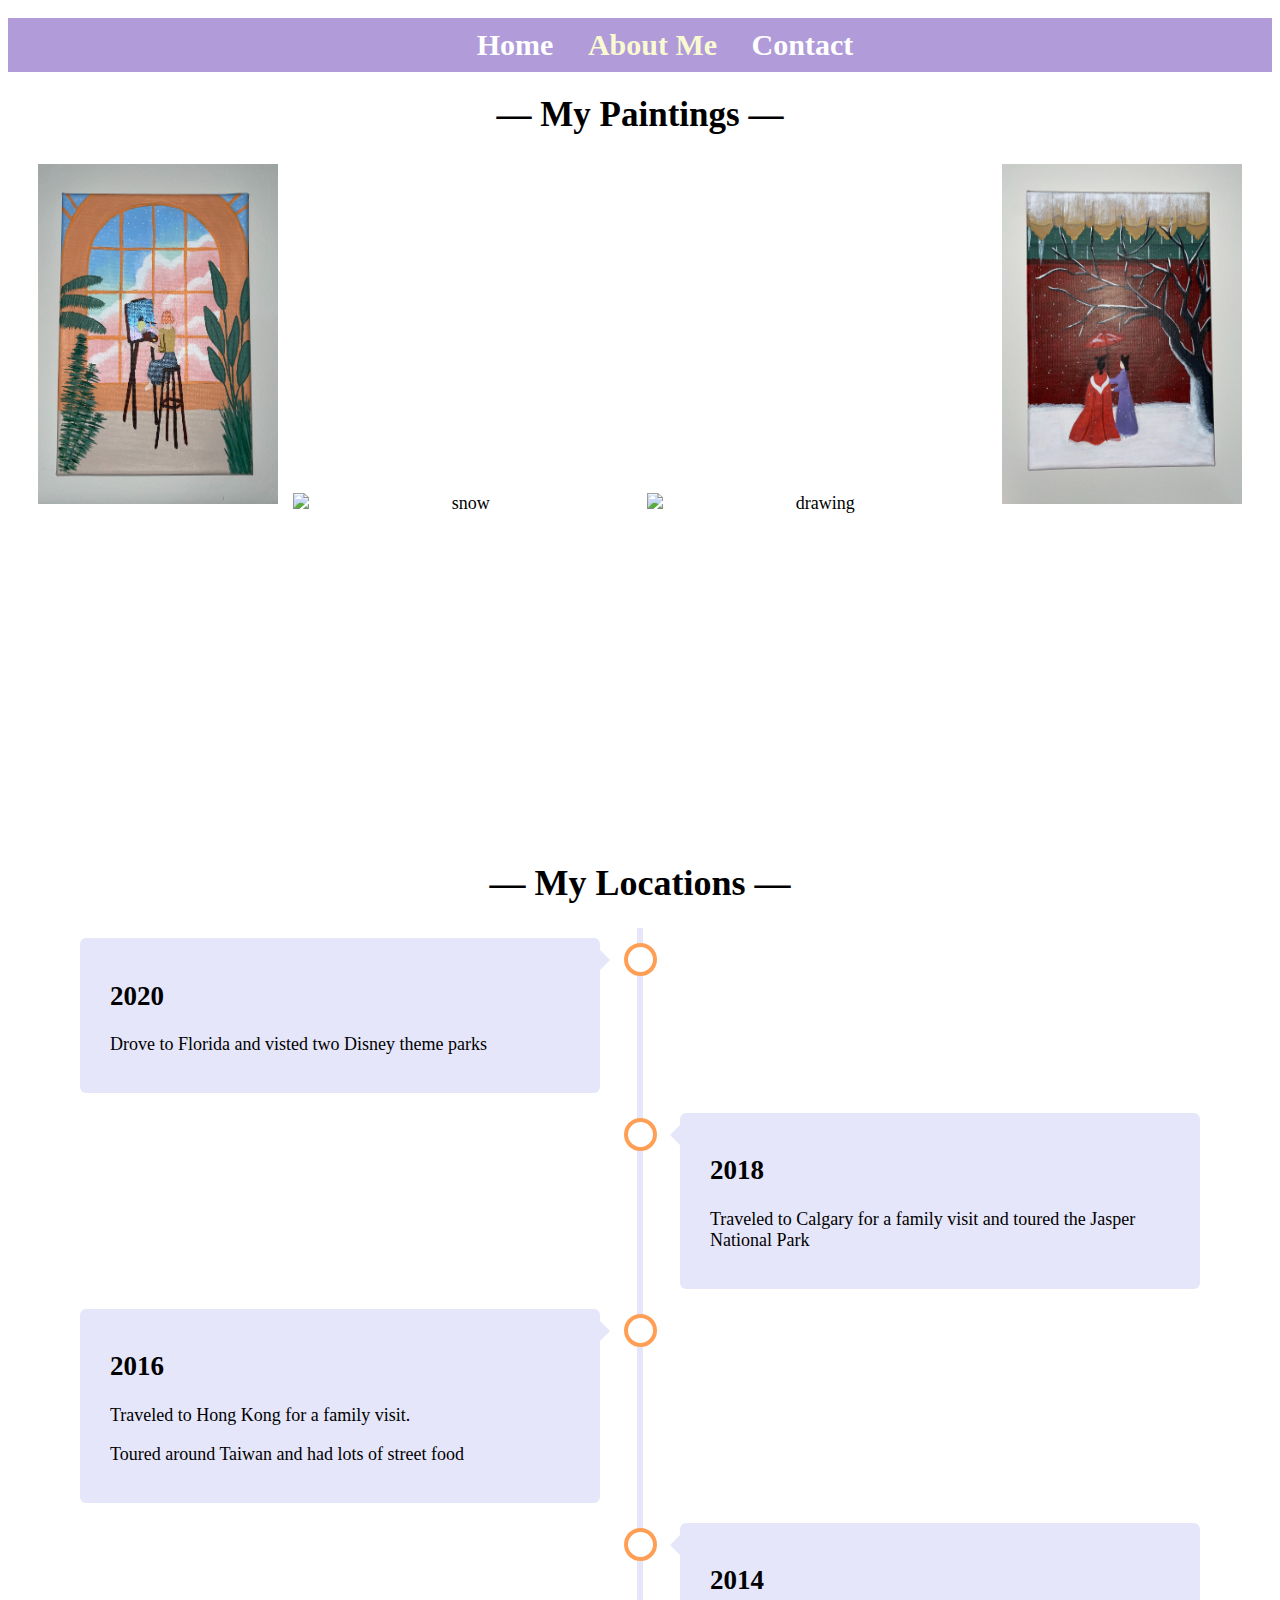
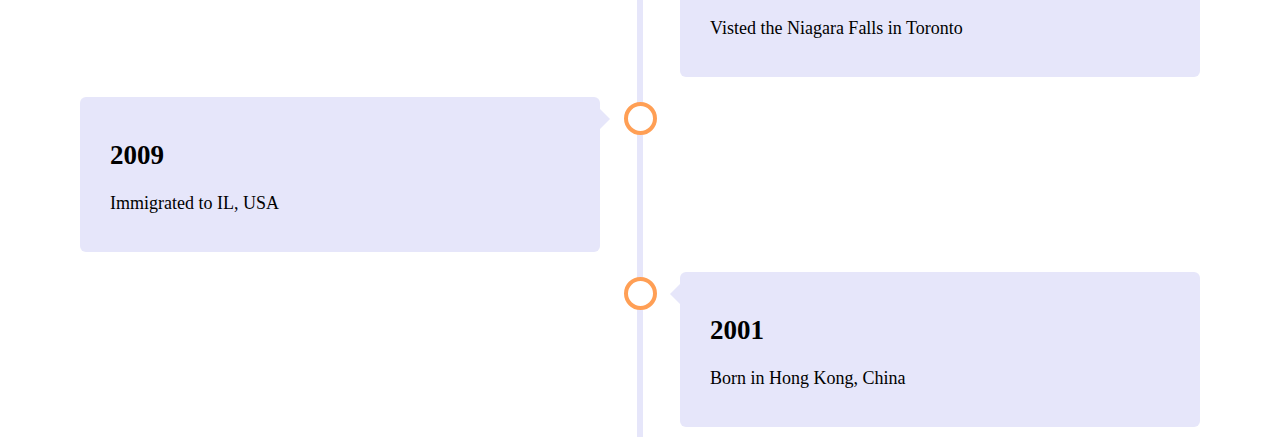
==== about.html @ 26a18844 "Add files via upload" ====
<!DOCTYPE html>
<html lang="en" dir="ltr">
  <head>
    <meta charset="utf-8">
    <title>About</title>
    <link rel="stylesheet" type="text/css" href="about.css"/>
    <script src="https://kit.fontawesome.com/a076d05399.js"></script>
  </head>

  <body>


    <div class="top">
      <ul>
        <li > <a id="home" href="home.html"> Home</a> </li>
        <li> <a id="about"href="about.html"> About Me </a> </li>
        <li> <a id="contact" href="contact.html"> Contact </a> </li>
      </ul>
    </div>

    <div class="artwork">

      <h1 > &mdash; My Paintings &mdash;</h1>
      <div class="img_row">
        <img class="vertical" src="pic3.png" alt="train1">
        <img class="horizontal" src="pic1.png" alt="snow">
        <img class="horizontal" src="pic2.png" alt="drawing">
        <img class="vertical" src="pic4.png" alt="train2">
      </div >

      <div class="img_row">

      </div>



    </div>

    <h1 id="places" > &mdash; My Locations &mdash;</h1>

    <div class="timeline">


      <div class="container left">
        <div class="content">
          <h2>2020</h2>
          <p> Drove to Florida and visted two Disney theme parks </p>
        </div>
      </div>

      <div class="container right">
        <div class="content">
          <h2>2018</h2>
          <p> Traveled to Calgary for a family visit and toured the Jasper National Park </p>
        </div>
      </div>

      <div class="container left">
        <div class="content">
          <h2>2016</h2>
          <p> Traveled to Hong Kong for a family visit.</p>
          <p> Toured around Taiwan and had lots of street food </p>
        </div>
      </div>

      <div class="container right">
        <div class="content">
          <h2>2014</h2>
          <p> Visted the Niagara Falls in Toronto </p>
        </div>
      </div>

      <div class="container left">
        <div class="content">
          <h2>2009</h2>
          <p> Immigrated to IL, USA</p>
        </div>
      </div>

      <div class="container right">
        <div class="content">
          <h2>2001</h2>
          <p> Born in Hong Kong, China</p>
        </div>
      </div>

    </div>

  </body>
</html>
---- about.css ----
/*
head bar
*/

.top{
  background-color: #b19cd9;
  text-align: center;
}

.top li:hover{
  cursor: grabbing;
  text-decoration: underline;
}

.top li{
  font-family:serif;
  font-weight:bolder;
  display: inline-block;
  margin: 5px;
  padding: 5px;
  font-size: 30px;
  padding-left: 15px;
}

.top a {
  color: white;
  text-decoration: none;
}

#about{
  color: #FAFAD2;
}


/*
my artwork
*/
.artwork h1{
  font-size: 35px;
  text-align: center;
}

.artwork .img_row{
  text-align: center;
  padding-bottom: 50px;
}

.artwork img{
    padding:5px;
}


.horizontal{
  display: inline-flex;
  height: 250px;
  width: 350px;
}

.vertical{
  display: inline-flex;
  height: 350px;
  width: 250px;
}



/*
timeline
*/
#places{
  text-align: center;
}

* {
  box-sizing: border-box;
}

body {
  font-size: 18px;
}

/* The actual timeline (the vertical ruler) */
.timeline {
  position: relative;
  max-width: 1200px;
  margin: 0 auto;
}

/* The actual timeline (the vertical ruler) */
.timeline::after {
  content: '';
  position: absolute;
  width: 6px;
  background-color: #E6E6FA;
  top: 0;
  bottom: 0;
  left: 50%;
  margin-left: -3px;
}

/* Container around content */
.container {
  padding: 10px 40px;
  position: relative;
  background-color: inherit;
  width: 50%;
}

/* The circles on the timeline */
.container::after {
  content: '';
  position: absolute;
  width: 25px;
  height: 25px;
  right: -17px;
  background-color: white;
  border: 4px solid #FF9F55;
  top: 15px;
  border-radius: 50%;
  z-index: 1;
}

/* Place the container to the right */
.right {
  left: 50%;
}

/* Add arrows to the left container (pointing right) */
.left::before {
  content: " ";
  height: 0;
  position: absolute;
  top: 22px;
  width: 0;
  right: 30px;
  border: medium solid #E6E6FA;
  border-width: 10px 0 10px 10px;
  border-color: transparent transparent transparent #E6E6FA;
}

/* Add arrows to the right container (pointing left) */
.right::before {
  content: " ";
  height: 0;
  position: absolute;
  top: 22px;
  width: 0;
  z-index: 1;
  left: 30px;
  border: medium solid #E6E6FA;
  border-width: 10px 10px 10px 0;
  border-color: transparent #E6E6FA transparent transparent;
}

/* Fix the circle for containers on the right side */
.right::after {
  left: -16px;
}

/* The actual content */
.content {
  padding: 20px 30px;
  background-color: #E6E6FA;
  position: relative;
  border-radius: 6px;
}

/* Media queries - Responsive timeline on screens less than 600px wide */
@media screen and (max-width: 600px) {
  /* Place the timelime to the left */
  .timeline::after {
  left: 31px;
  }

  /* Full-width containers */
  .container {
  width: 100%;
  padding-left: 70px;
  padding-right: 25px;
  }

  /* Make sure that all arrows are pointing leftwards */
  .container::before {
  left: 60px;
  border: medium solid #E6E6FA;
  border-width: 10px 10px 10px 0;
  border-color: transparent white transparent transparent;
  }

  /* Make sure all circles are at the same spot */
  .left::after, .right::after {
  left: 15px;
  }

  /* Make all right containers behave like the left ones */
  .right {
  left: 0%;
  }
}
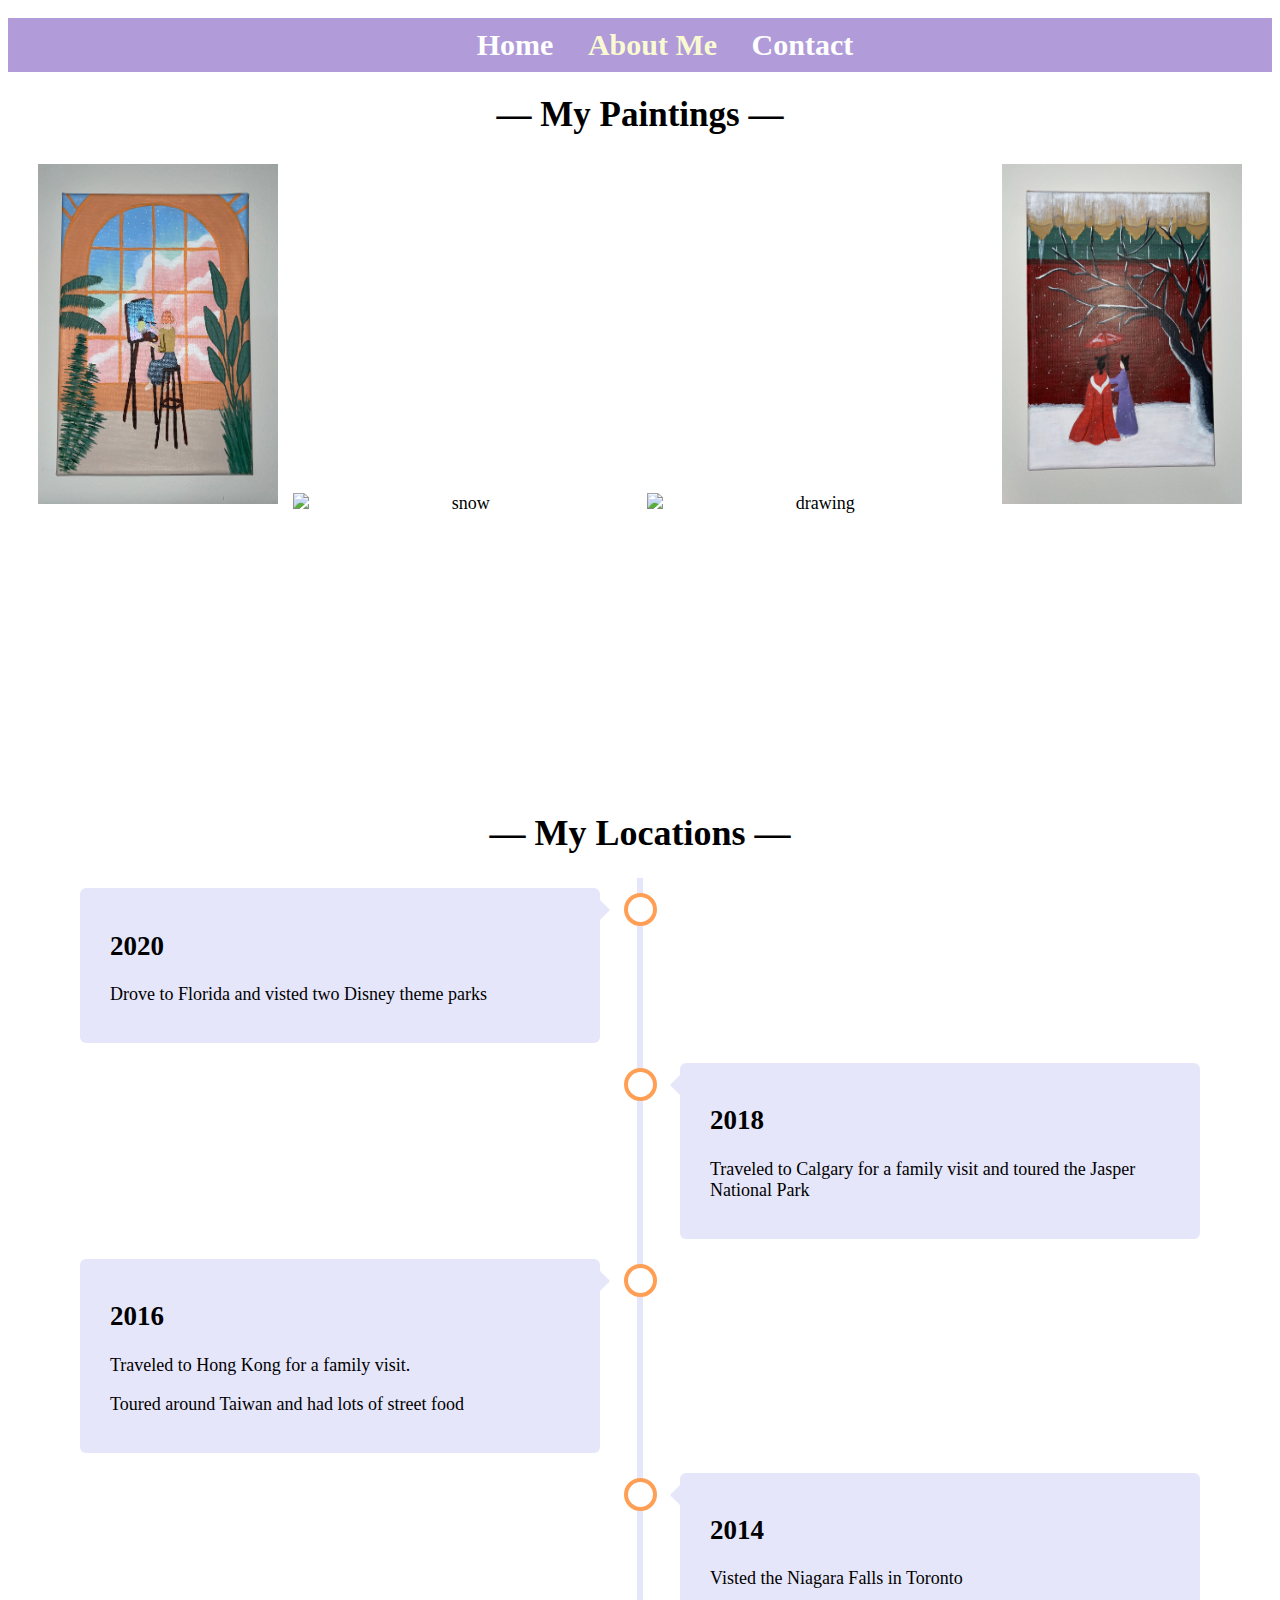
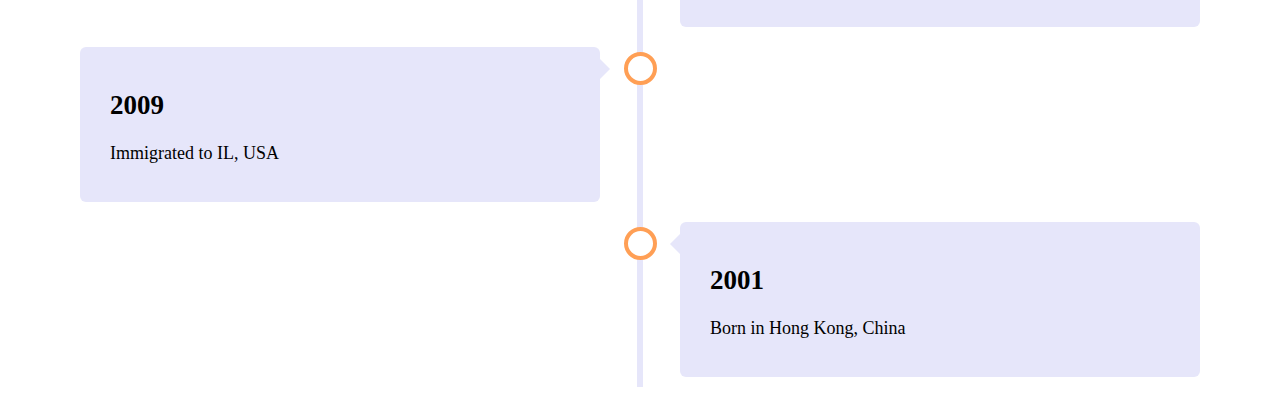
==== commit 21b0f52c: "Add files via upload" ====
--- a/about.html
+++ b/about.html
@@ -9,7 +9,6 @@
 
   <body>
 
-
     <div class="top">
       <ul>
         <li > <a id="home" href="home.html"> Home</a> </li>
@@ -19,7 +18,6 @@
     </div>
 
     <div class="artwork">
-
       <h1 > &mdash; My Paintings &mdash;</h1>
       <div class="img_row">
         <img class="vertical" src="pic3.png" alt="train1">
@@ -27,19 +25,13 @@
         <img class="horizontal" src="pic2.png" alt="drawing">
         <img class="vertical" src="pic4.png" alt="train2">
       </div >
+    </div>
 
-      <div class="img_row">
-
-      </div>
-
-
-
-    </div>
 
     <h1 id="places" > &mdash; My Locations &mdash;</h1>
 
+
     <div class="timeline">
-
 
       <div class="container left">
         <div class="content">
